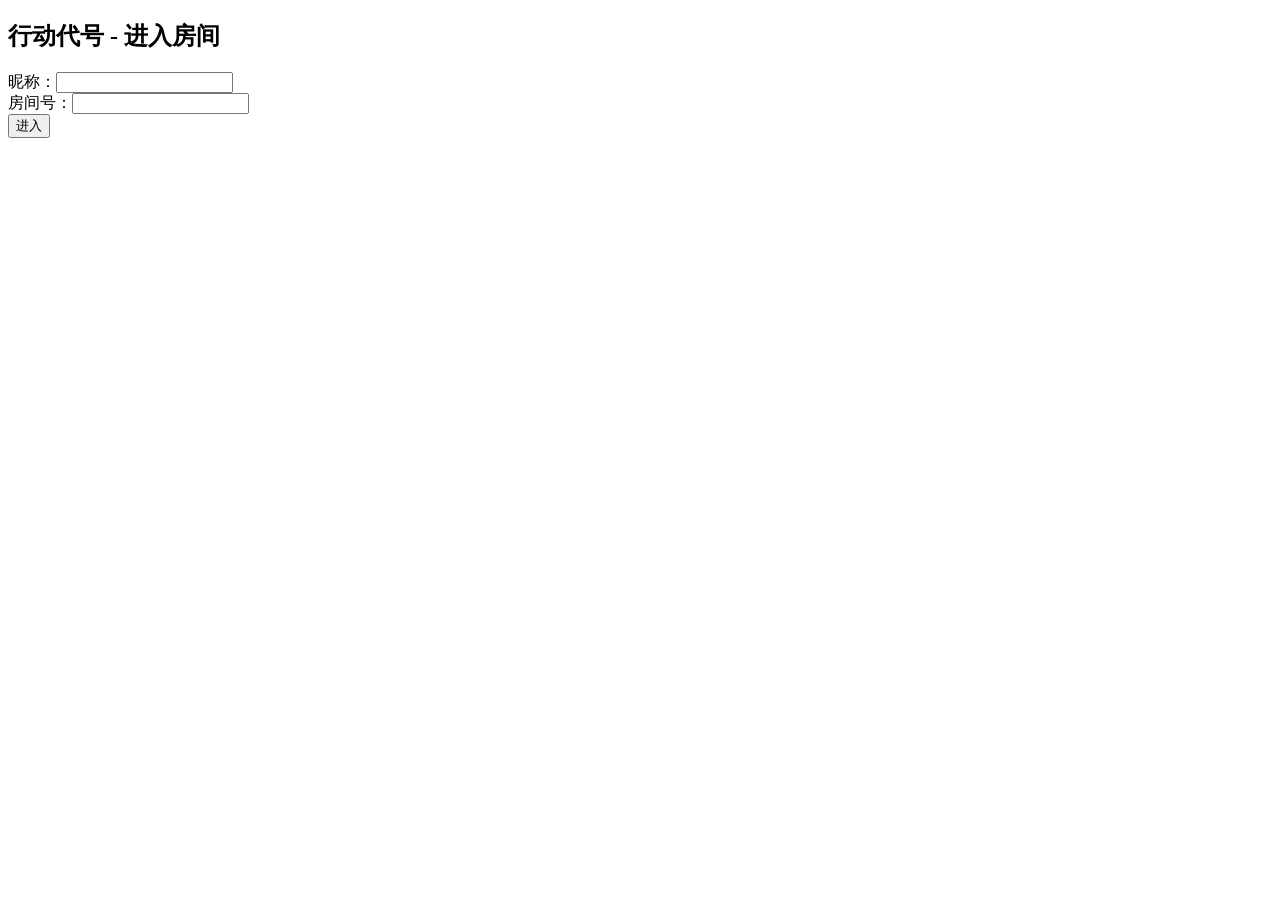
==== guessword/src/main/resources/static/index.html @ a6769bf5 "first commit" ====
<!DOCTYPE html>
<html>
<head>
    <meta charset="UTF-8">
    <title>行动代号</title>
    <link rel="stylesheet" href="style.css">
</head>
<body>
<div id="app">
    <header>
        <span>房间：<span id="roomDisplay"></span></span>
        <span>状态：<span id="stateDisplay"></span></span>
        <span>蓝方：<span id="blueTime">00:00</span></span>
        <span>红方：<span id="redTime">00:00</span></span>
        <span id="userInfo"></span>
    </header>
    <div id="errorToast"></div>

    <!-- 分组视图 -->
    <div id="groupingView">
        <h2>分组</h2>
        <div class="teams">
            <div class="team red">
                <h3>红方 <button class="firstBtn" data-team="RED">先手</button></h3>
                <div id="redPlayers" class="players"></div>
            </div>
            <div class="team blue">
                <h3>蓝方 <button class="firstBtn" data-team="BLUE">先手</button></h3>
                <div id="bluePlayers" class="players"></div>
            </div>
        </div>
        <div class="settings">
            <label>行数：<input type="number" id="rowsInput" min="2" max="10" value="5"></label>
            <label>列数：<input type="number" id="colsInput" min="2" max="10" value="5"></label>
            <label>杀手数：<input type="number" id="blackInput" min="0" max="5" value="1"></label>
            <label>每队猜词数：<input type="number" id="teamCountInput" min="0" max="20" value="8"></label>
        </div>
        <button id="startBtn">开始游戏</button>
    </div>

    <!-- 游戏视图 -->
    <div id="gameView" style="display:none">
        <div id="board" class="board"></div>
        <div class="game-info">
            <div>红方剩余：<span id="redLeft">0</span></div>
            <div>蓝方剩余：<span id="blueLeft">0</span></div>
            <div>平民剩余：<span id="civilianLeft">0</span></div>
        </div>
        <div id="actionButtons">
            <button id="revealBtn" style="display:none">对 / 错</button>
            <button id="endTurnBtn" style="display:none">结束行动</button>
        </div>
    </div>

    <!-- 游戏结束视图 -->
    <div id="gameOverView" style="display:none">
        <h2 id="winnerText"></h2>
        <button id="adjustBtn">调整分组</button>
        <button id="playAgainBtn">再来一局</button>
    </div>
</div>

<!-- 交换请求弹窗 -->
<div id="swapModal" style="display:none">
    <p id="swapText"></p>
    <button id="swapAccept">同意</button>
    <button id="swapReject">拒绝</button>
</div>

<script src="app.js"></script>
</body>
</html>
---- guessword/src/main/resources/static/style.css ----
/* 全局 */
* {
    margin: 0;
    padding: 0;
    box-sizing: border-box;
}

body {
    font-family: -apple-system, BlinkMacSystemFont, "Segoe UI", Roboto, "Helvetica Neue", Arial, sans-serif;
    background-color: #f5f7fa;
    color: #1f2d3d;
    min-height: 100vh;
    padding: 20px;
    display: flex;
    justify-content: center;
}

#app {
    width: 100%;
    max-width: 900px;
}

/* 顶部栏 */
header {
    display: flex;
    flex-wrap: wrap;
    gap: 15px;
    align-items: center;
    background-color: #ffffff;
    padding: 12px 20px;
    border-radius: 8px;
    box-shadow: 0 1px 3px rgba(0,0,0,0.06);
    margin-bottom: 20px;
    font-size: 14px;
}

header span {
    white-space: nowrap;
}

#userInfo {
    font-weight: 500;
    color: #409eff;
    margin-left: auto;
}

/* 错误提示 */
#errorToast {
    position: fixed;
    top: 20px;
    right: 20px;
    background: #f56c6c;
    color: white;
    padding: 12px 18px;
    border-radius: 6px;
    font-size: 14px;
    display: none;
    z-index: 1000;
    box-shadow: 0 4px 12px rgba(245,108,108,0.4);
}

/* 按钮 */
button {
    background-color: #409eff;
    border: none;
    color: white;
    padding: 8px 16px;
    border-radius: 6px;
    font-size: 14px;
    cursor: pointer;
    transition: background-color 0.2s;
}

button:hover {
    background-color: #337ecc;
}

button:active {
    background-color: #2b6cb0;
}

button.firstBtn {
    background-color: #e4e7ed;
    color: #606266;
    margin-left: 8px;
}

button.firstBtn.active {
    background-color: #ffd700;
    color: #303133;
    font-weight: bold;
}

button#startBtn {
    margin-top: 20px;
    padding: 10px 24px;
    font-size: 16px;
}

/* 分组视图 */
.teams {
    display: flex;
    gap: 20px;
    flex-wrap: wrap;
}

.team {
    flex: 1;
    min-width: 250px;
    padding: 15px;
    border-radius: 8px;
    background-color: #ffffff;
    box-shadow: 0 1px 3px rgba(0,0,0,0.06);
}

.team.red h3 { color: #f56c6c; }
.team.blue h3 { color: #409eff; }

.players {
    display: grid;
    grid-template-columns: 1fr 1fr;
    gap: 12px;
    margin-top: 12px;
}

.player-card {
    border: 2px solid #ebeef5;
    border-radius: 6px;
    padding: 10px;
    text-align: center;
    background-color: #ffffff;
    transition: border-color 0.2s;
}

.player-card.me {
    border-color: #409eff;
}

.player-card.red {
    background-color: #fef0f0;
}

.player-card.blue {
    background-color: #ecf5ff;
}

.player-card .nickname {
    font-weight: 600;
    margin-bottom: 4px;
}

.player-card .role {
    font-size: 12px;
    color: #909399;
}

/* 设置区域 */
.settings {
    display: flex;
    gap: 20px;
    align-items: center;
    background: #ffffff;
    padding: 15px 20px;
    border-radius: 8px;
    box-shadow: 0 1px 3px rgba(0,0,0,0.06);
    margin-top: 20px;
    flex-wrap: wrap;
}

.settings label {
    display: flex;
    align-items: center;
    gap: 8px;
    font-size: 14px;
}

.settings input {
    width: 60px;
    padding: 6px 8px;
    border: 1px solid #dcdfe6;
    border-radius: 4px;
    font-size: 14px;
}

.settings input:focus {
    outline: none;
    border-color: #409eff;
    box-shadow: 0 0 0 2px rgba(64, 158, 255, 0.2);
}

/* 棋盘 */
.board {
    display: grid;
    gap: 8px;
    margin: 20px 0;
}

.card {
    aspect-ratio: 1 / 1;
    display: flex;
    align-items: center;
    justify-content: center;
    background: #ffffff;
    border: 2px solid #dcdfe6;
    border-radius: 6px;
    cursor: pointer;
    font-weight: 500;
    font-size: 16px;
    user-select: none;
    transition: all 0.3s ease;
}

.card:hover {
    transform: translateY(-1px);
    box-shadow: 0 2px 8px rgba(0,0,0,0.08);
}

/* 当前指认高亮：不改变背景色，仅加粗放大和边框 */
.card.highlighted {
    border: 3px solid #17b4ff;
    font-weight: bold;
    font-size: 20px;
    box-shadow: 0 0 0 2px #17b4ff;
    transform: scale(1.02);
}

/* 描述者视角未翻开的颜色 */
.card.spymaster-red {
    background-color: #ffb3b3;
    border-color: #ffb3b3;
}

.card.spymaster-blue {
    background-color: #b3d1ff;
    border-color: #b3d1ff;
}

.card.spymaster-civilian {
    background-color: #ffe19a;
    border-color: #ffe19a;
}

.card.spymaster-black {
    background-color: #333333;
    border-color: #333333;
    color: #ffffff;
}

/* 已翻开的牌（所有人可见） */
.card.revealed.red {
    background-color: #ff1515;
    border-color: #ff1515;
    color: white;
}

.card.revealed.blue {
    background-color: #3964fe;
    border-color: #3964fe;
    color: white;
}

.card.revealed.civilian {
    background-color: #ffae15;
    border-color: #ffae15;
    color: white;
}

.card.revealed.black {
    background-color: #333333;
    border-color: #333333;
    color: white;
}

/* 游戏信息 */
.game-info {
    display: flex;
    gap: 20px;
    background: #ffffff;
    padding: 12px 20px;
    border-radius: 8px;
    box-shadow: 0 1px 3px rgba(0,0,0,0.06);
}

#actionButtons {
    margin-top: 16px;
    display: flex;
    gap: 10px;
}

/* 游戏结束 */
#gameOverView {
    text-align: center;
    padding: 40px;
    background: #ffffff;
    border-radius: 8px;
    box-shadow: 0 1px 3px rgba(0,0,0,0.06);
}

#gameOverView h2 {
    margin-bottom: 20px;
}

/* 交换弹窗 */
#swapModal {
    position: fixed;
    top: 30%;
    left: 50%;
    transform: translate(-50%, -50%);
    background: #ffffff;
    padding: 20px 30px;
    border-radius: 8px;
    box-shadow: 0 4px 20px rgba(0,0,0,0.15);
    display: none;
    z-index: 2000;
    text-align: center;
}

#swapModal p {
    margin-bottom: 16px;
    font-size: 16px;
}
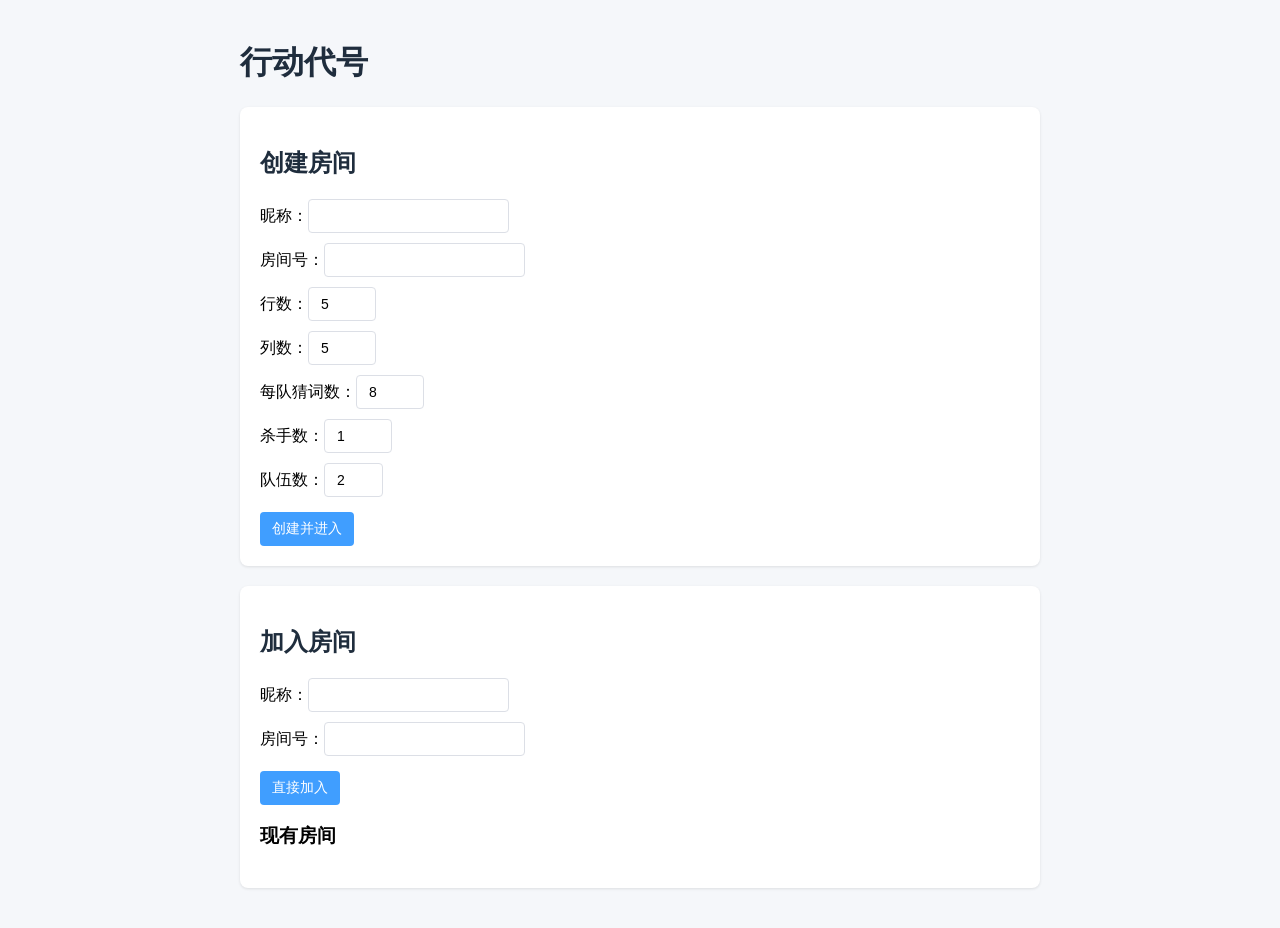
==== commit 251ef110: "update" ====
--- a/guessword/src/main/resources/static/index.html
+++ b/guessword/src/main/resources/static/index.html
@@ -10,53 +10,49 @@
     <header>
         <span>房间：<span id="roomDisplay"></span></span>
         <span>状态：<span id="stateDisplay"></span></span>
-        <span>蓝方：<span id="blueTime">00:00</span></span>
-        <span>红方：<span id="redTime">00:00</span></span>
         <span id="userInfo"></span>
+        <span id="timeDisplay"></span>
     </header>
     <div id="errorToast"></div>
 
     <!-- 分组视图 -->
     <div id="groupingView">
-        <h2>分组</h2>
-        <div class="teams">
-            <div class="team red">
-                <h3>红方 <button class="firstBtn" data-team="RED">先手</button></h3>
-                <div id="redPlayers" class="players"></div>
-            </div>
-            <div class="team blue">
-                <h3>蓝方 <button class="firstBtn" data-team="BLUE">先手</button></h3>
-                <div id="bluePlayers" class="players"></div>
-            </div>
+        <h2>房间配置</h2>
+        <div id="configDisplay" class="config-display"></div>
+        <h2>玩家列表</h2>
+        <div id="teamsContainer" class="teams"></div>
+        <div id="spectatorsContainer" class="spectators"></div>
+        <div class="actions">
+            <button id="readyBtn">准备</button>
+            <button id="startBtn">开始游戏</button>
+            <button id="leaveBtn">离开房间</button>
+            <button id="dissolveBtn" class="danger">解散房间</button>
         </div>
-        <div class="settings">
-            <label>行数：<input type="number" id="rowsInput" min="2" max="10" value="5"></label>
-            <label>列数：<input type="number" id="colsInput" min="2" max="10" value="5"></label>
-            <label>杀手数：<input type="number" id="blackInput" min="0" max="5" value="1"></label>
-            <label>每队猜词数：<input type="number" id="teamCountInput" min="0" max="20" value="8"></label>
-        </div>
-        <button id="startBtn">开始游戏</button>
     </div>
 
     <!-- 游戏视图 -->
     <div id="gameView" style="display:none">
         <div id="board" class="board"></div>
-        <div class="game-info">
-            <div>红方剩余：<span id="redLeft">0</span></div>
-            <div>蓝方剩余：<span id="blueLeft">0</span></div>
-            <div>平民剩余：<span id="civilianLeft">0</span></div>
-        </div>
+        <div class="game-info" id="gameInfo"></div>
         <div id="actionButtons">
             <button id="revealBtn" style="display:none">对 / 错</button>
             <button id="endTurnBtn" style="display:none">结束行动</button>
+            <button id="regroupBtn" style="display:none">重新分组</button>
+            <button id="restartBtn" style="display:none">重开一局</button>
         </div>
     </div>
 
     <!-- 游戏结束视图 -->
     <div id="gameOverView" style="display:none">
         <h2 id="winnerText"></h2>
-        <button id="adjustBtn">调整分组</button>
-        <button id="playAgainBtn">再来一局</button>
+        <div id="endBoard" class="board"></div>
+        <div class="actions">
+            <button id="discardBtn">弃用选中词汇</button>
+            <button id="leaveEndBtn">离开房间</button>
+            <button id="regroupEndBtn" style="display:none">重新分组</button>
+            <button id="restartEndBtn" style="display:none">重开一局</button>
+            <button id="readyEndBtn">准备</button>
+        </div>
     </div>
 </div>
 
@@ -67,6 +63,20 @@
     <button id="swapReject">拒绝</button>
 </div>
 
+<!-- 确认弹窗 -->
+<div id="confirmModal" style="display:none">
+    <p id="confirmText"></p>
+    <button id="confirmYes">确认</button>
+    <button id="confirmNo">取消</button>
+</div>
+
+<!-- 房主发起的行动确认弹窗 -->
+<div id="pendingModal" style="display:none">
+    <p id="pendingText"></p>
+    <button id="pendingAgree">同意</button>
+    <button id="pendingReject">拒绝</button>
+</div>
+
 <script src="app.js"></script>
 </body>
 </html>
--- a/guessword/src/main/resources/static/style.css
+++ b/guessword/src/main/resources/static/style.css
@@ -1,321 +1,43 @@
-/* 全局 */
-* {
-    margin: 0;
-    padding: 0;
-    box-sizing: border-box;
-}
-
-body {
-    font-family: -apple-system, BlinkMacSystemFont, "Segoe UI", Roboto, "Helvetica Neue", Arial, sans-serif;
-    background-color: #f5f7fa;
-    color: #1f2d3d;
-    min-height: 100vh;
-    padding: 20px;
-    display: flex;
-    justify-content: center;
-}
-
-#app {
-    width: 100%;
-    max-width: 900px;
-}
-
-/* 顶部栏 */
-header {
-    display: flex;
-    flex-wrap: wrap;
-    gap: 15px;
-    align-items: center;
-    background-color: #ffffff;
-    padding: 12px 20px;
-    border-radius: 8px;
-    box-shadow: 0 1px 3px rgba(0,0,0,0.06);
-    margin-bottom: 20px;
-    font-size: 14px;
-}
-
-header span {
-    white-space: nowrap;
-}
-
-#userInfo {
-    font-weight: 500;
-    color: #409eff;
-    margin-left: auto;
-}
-
-/* 错误提示 */
-#errorToast {
-    position: fixed;
-    top: 20px;
-    right: 20px;
-    background: #f56c6c;
-    color: white;
-    padding: 12px 18px;
-    border-radius: 6px;
-    font-size: 14px;
-    display: none;
-    z-index: 1000;
-    box-shadow: 0 4px 12px rgba(245,108,108,0.4);
-}
-
-/* 按钮 */
-button {
-    background-color: #409eff;
-    border: none;
-    color: white;
-    padding: 8px 16px;
-    border-radius: 6px;
-    font-size: 14px;
-    cursor: pointer;
-    transition: background-color 0.2s;
-}
-
-button:hover {
-    background-color: #337ecc;
-}
-
-button:active {
-    background-color: #2b6cb0;
-}
-
-button.firstBtn {
-    background-color: #e4e7ed;
-    color: #606266;
-    margin-left: 8px;
-}
-
-button.firstBtn.active {
-    background-color: #ffd700;
-    color: #303133;
-    font-weight: bold;
-}
-
-button#startBtn {
-    margin-top: 20px;
-    padding: 10px 24px;
-    font-size: 16px;
-}
-
-/* 分组视图 */
-.teams {
-    display: flex;
-    gap: 20px;
-    flex-wrap: wrap;
-}
-
-.team {
-    flex: 1;
-    min-width: 250px;
-    padding: 15px;
-    border-radius: 8px;
-    background-color: #ffffff;
-    box-shadow: 0 1px 3px rgba(0,0,0,0.06);
-}
-
-.team.red h3 { color: #f56c6c; }
-.team.blue h3 { color: #409eff; }
-
-.players {
-    display: grid;
-    grid-template-columns: 1fr 1fr;
-    gap: 12px;
-    margin-top: 12px;
-}
-
-.player-card {
-    border: 2px solid #ebeef5;
-    border-radius: 6px;
-    padding: 10px;
-    text-align: center;
-    background-color: #ffffff;
-    transition: border-color 0.2s;
-}
-
-.player-card.me {
-    border-color: #409eff;
-}
-
-.player-card.red {
-    background-color: #fef0f0;
-}
-
-.player-card.blue {
-    background-color: #ecf5ff;
-}
-
-.player-card .nickname {
-    font-weight: 600;
-    margin-bottom: 4px;
-}
-
-.player-card .role {
-    font-size: 12px;
-    color: #909399;
-}
-
-/* 设置区域 */
-.settings {
-    display: flex;
-    gap: 20px;
-    align-items: center;
-    background: #ffffff;
-    padding: 15px 20px;
-    border-radius: 8px;
-    box-shadow: 0 1px 3px rgba(0,0,0,0.06);
-    margin-top: 20px;
-    flex-wrap: wrap;
-}
-
-.settings label {
-    display: flex;
-    align-items: center;
-    gap: 8px;
-    font-size: 14px;
-}
-
-.settings input {
-    width: 60px;
-    padding: 6px 8px;
-    border: 1px solid #dcdfe6;
-    border-radius: 4px;
-    font-size: 14px;
-}
-
-.settings input:focus {
-    outline: none;
-    border-color: #409eff;
-    box-shadow: 0 0 0 2px rgba(64, 158, 255, 0.2);
-}
-
-/* 棋盘 */
-.board {
-    display: grid;
-    gap: 8px;
-    margin: 20px 0;
-}
-
-.card {
-    aspect-ratio: 1 / 1;
-    display: flex;
-    align-items: center;
-    justify-content: center;
-    background: #ffffff;
-    border: 2px solid #dcdfe6;
-    border-radius: 6px;
-    cursor: pointer;
-    font-weight: 500;
-    font-size: 16px;
-    user-select: none;
-    transition: all 0.3s ease;
-}
-
-.card:hover {
-    transform: translateY(-1px);
-    box-shadow: 0 2px 8px rgba(0,0,0,0.08);
-}
-
-/* 当前指认高亮：不改变背景色，仅加粗放大和边框 */
-.card.highlighted {
-    border: 3px solid #17b4ff;
-    font-weight: bold;
-    font-size: 20px;
-    box-shadow: 0 0 0 2px #17b4ff;
-    transform: scale(1.02);
-}
-
-/* 描述者视角未翻开的颜色 */
-.card.spymaster-red {
-    background-color: #ffb3b3;
-    border-color: #ffb3b3;
-}
-
-.card.spymaster-blue {
-    background-color: #b3d1ff;
-    border-color: #b3d1ff;
-}
-
-.card.spymaster-civilian {
-    background-color: #ffe19a;
-    border-color: #ffe19a;
-}
-
-.card.spymaster-black {
-    background-color: #333333;
-    border-color: #333333;
-    color: #ffffff;
-}
-
-/* 已翻开的牌（所有人可见） */
-.card.revealed.red {
-    background-color: #ff1515;
-    border-color: #ff1515;
-    color: white;
-}
-
-.card.revealed.blue {
-    background-color: #3964fe;
-    border-color: #3964fe;
-    color: white;
-}
-
-.card.revealed.civilian {
-    background-color: #ffae15;
-    border-color: #ffae15;
-    color: white;
-}
-
-.card.revealed.black {
-    background-color: #333333;
-    border-color: #333333;
-    color: white;
-}
-
-/* 游戏信息 */
-.game-info {
-    display: flex;
-    gap: 20px;
-    background: #ffffff;
-    padding: 12px 20px;
-    border-radius: 8px;
-    box-shadow: 0 1px 3px rgba(0,0,0,0.06);
-}
-
-#actionButtons {
-    margin-top: 16px;
-    display: flex;
-    gap: 10px;
-}
-
-/* 游戏结束 */
-#gameOverView {
-    text-align: center;
-    padding: 40px;
-    background: #ffffff;
-    border-radius: 8px;
-    box-shadow: 0 1px 3px rgba(0,0,0,0.06);
-}
-
-#gameOverView h2 {
-    margin-bottom: 20px;
-}
-
-/* 交换弹窗 */
-#swapModal {
-    position: fixed;
-    top: 30%;
-    left: 50%;
-    transform: translate(-50%, -50%);
-    background: #ffffff;
-    padding: 20px 30px;
-    border-radius: 8px;
-    box-shadow: 0 4px 20px rgba(0,0,0,0.15);
-    display: none;
-    z-index: 2000;
-    text-align: center;
-}
-
-#swapModal p {
-    margin-bottom: 16px;
-    font-size: 16px;
-}+* { margin: 0; padding: 0; box-sizing: border-box; }
+body { font-family: -apple-system, BlinkMacSystemFont, "Segoe UI", Roboto, sans-serif; background: #f5f7fa; color: #1f2d3d; padding: 20px; display: flex; justify-content: center; }
+#app { width: 100%; max-width: 1000px; }
+header { display: flex; flex-wrap: wrap; gap: 15px; align-items: center; background: #fff; padding: 12px 20px; border-radius: 8px; box-shadow: 0 1px 3px rgba(0,0,0,0.06); margin-bottom: 20px; font-size: 14px; }
+#userInfo { font-weight: 500; color: #409eff; margin-left: auto; }
+#errorToast { position: fixed; top: 20px; right: 20px; background: #f56c6c; color: white; padding: 12px 18px; border-radius: 6px; font-size: 14px; display: none; z-index: 1000; }
+button { background: #409eff; border: none; color: white; padding: 8px 16px; border-radius: 6px; font-size: 14px; cursor: pointer; margin: 2px; }
+button:hover { background: #337ecc; }
+button.danger { background: #f56c6c; }
+button.danger:hover { background: #e04444; }
+button.success { background: #67c23a; }
+button.firstBtn { background: #e4e7ed; color: #606266; }
+button.firstBtn.active { background: #ffd700; color: #303133; font-weight: bold; }
+.config-display { background: #fff; padding: 15px; border-radius: 6px; margin-bottom: 10px; }
+.teams { display: flex; gap: 20px; flex-wrap: wrap; }
+.team { flex: 1; min-width: 200px; padding: 15px; border-radius: 8px; background: #fff; box-shadow: 0 1px 3px rgba(0,0,0,0.06); }
+.players { display: grid; grid-template-columns: 1fr; gap: 10px; margin-top: 10px; }
+.player-card { border: 2px solid #ebeef5; border-radius: 6px; padding: 10px; text-align: center; background: #fff; }
+.player-card.me { border-color: #409eff; }
+.player-card .nickname { font-weight: 600; }
+.player-card .role { font-size: 12px; color: #909399; }
+.ready-badge { display: inline-block; width: 20px; height: 20px; background: #67c23a; color: white; border-radius: 50%; text-align: center; line-height: 20px; font-size: 12px; margin-left: 5px; }
+.board { display: grid; gap: 8px; margin: 20px 0; }
+.card { aspect-ratio: 1 / 1; display: flex; align-items: center; justify-content: center; background: #fff; border: 2px solid #dcdfe6; border-radius: 6px; cursor: pointer; font-weight: 500; font-size: 16px; user-select: none; transition: all 0.3s ease; }
+.card:hover { transform: translateY(-1px); box-shadow: 0 2px 8px rgba(0,0,0,0.08); }
+.card.highlighted { border: 3px solid #17b4ff; font-weight: bold; font-size: 20px; box-shadow: 0 0 0 2px #17b4ff; transform: scale(1.02); }
+.card.spymaster-red { background: #ffb3b3; border-color: #ffb3b3; }
+.card.spymaster-blue { background: #b3d1ff; border-color: #b3d1ff; }
+.card.spymaster-green { background: #9DF29F; border-color: #9DF29F; color: #000; }
+.card.spymaster-purple { background: #af7ce1; border-color: #af7ce1; color: #fff; }
+.card.spymaster-civilian { background: #ffe19a; border-color: #ffe19a; }
+.card.spymaster-black { background: #333333; border-color: #333333; color: #fff; }
+.card.revealed.red { background: #ff1515; border-color: #ff1515; color: white; }
+.card.revealed.blue { background: #3964fe; border-color: #3964fe; color: white; }
+.card.revealed.green { background: #15AC70; border-color: #15AC70; color: white; }
+.card.revealed.purple { background: #663399; border-color: #663399; color: white; }
+.card.revealed.civilian { background: #ffae15; border-color: #ffae15; color: white; }
+.card.revealed.black { background: #333333; border-color: #333333; color: white; }
+.game-info { display: flex; gap: 15px; background: #fff; padding: 12px; border-radius: 8px; }
+#actionButtons { margin-top: 16px; display: flex; gap: 10px; flex-wrap: wrap; }
+#gameOverView, #groupingView, #gameView { background: #fff; padding: 20px; border-radius: 8px; box-shadow: 0 1px 3px rgba(0,0,0,0.06); }
+#swapModal, #confirmModal, #pendingModal { position: fixed; top: 30%; left: 50%; transform: translate(-50%, -50%); background: #fff; padding: 20px 30px; border-radius: 8px; box-shadow: 0 4px 20px rgba(0,0,0,0.15); display: none; z-index: 2000; text-align: center; }
+#dissolveBtn { font-size: 14px; font-weight: normal; }
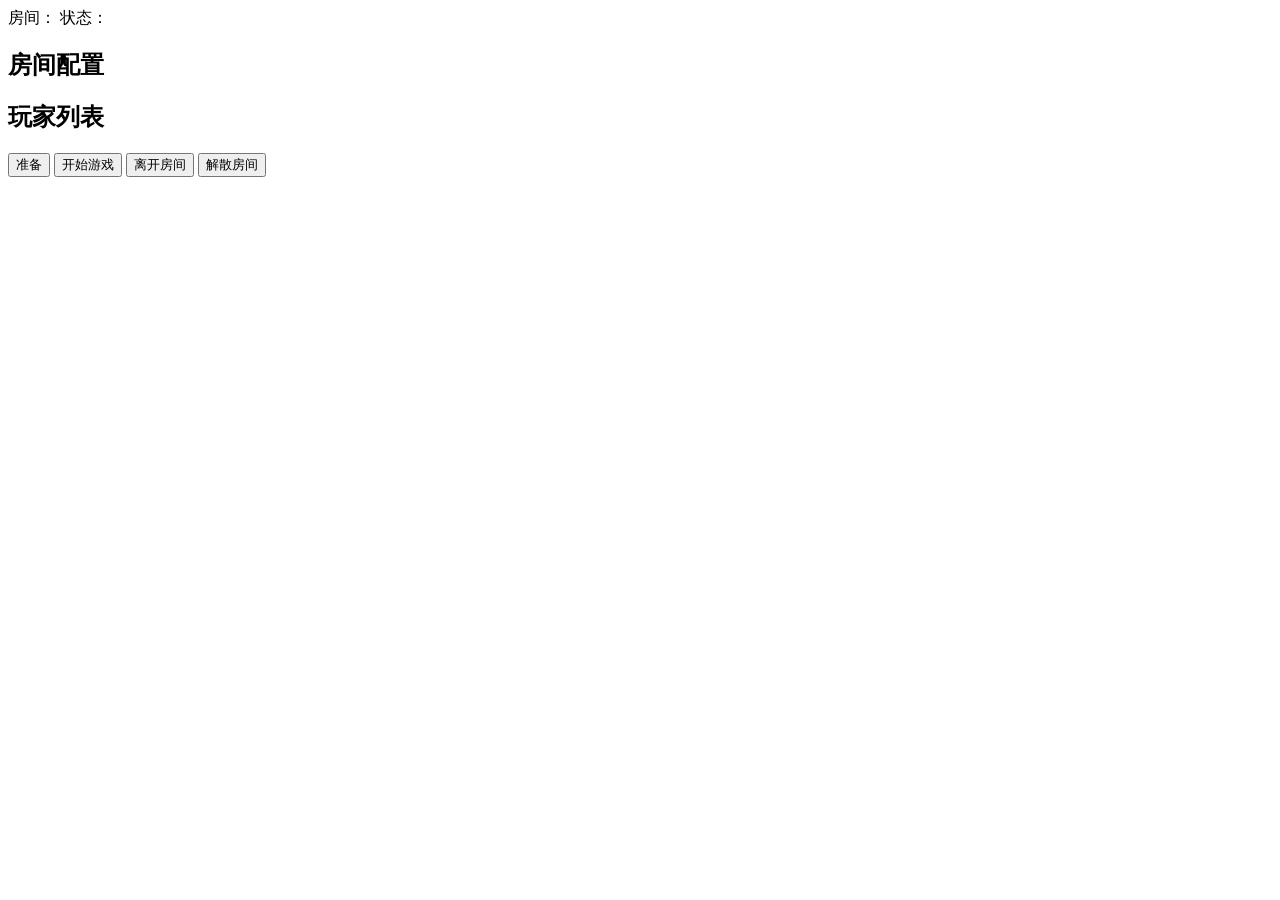
==== commit 36f7f765: "该版本可部署至服务器" ====
--- a/guessword/src/main/resources/static/index.html
+++ b/guessword/src/main/resources/static/index.html
@@ -3,7 +3,7 @@
 <head>
     <meta charset="UTF-8">
     <title>行动代号</title>
-    <link rel="stylesheet" href="style.css">
+    <link rel="stylesheet" href="/guessword/style.css">
 </head>
 <body>
 <div id="app">
@@ -77,6 +77,6 @@
     <button id="pendingReject">拒绝</button>
 </div>
 
-<script src="app.js"></script>
+<script src="/guessword/app.js"></script>
 </body>
 </html>
